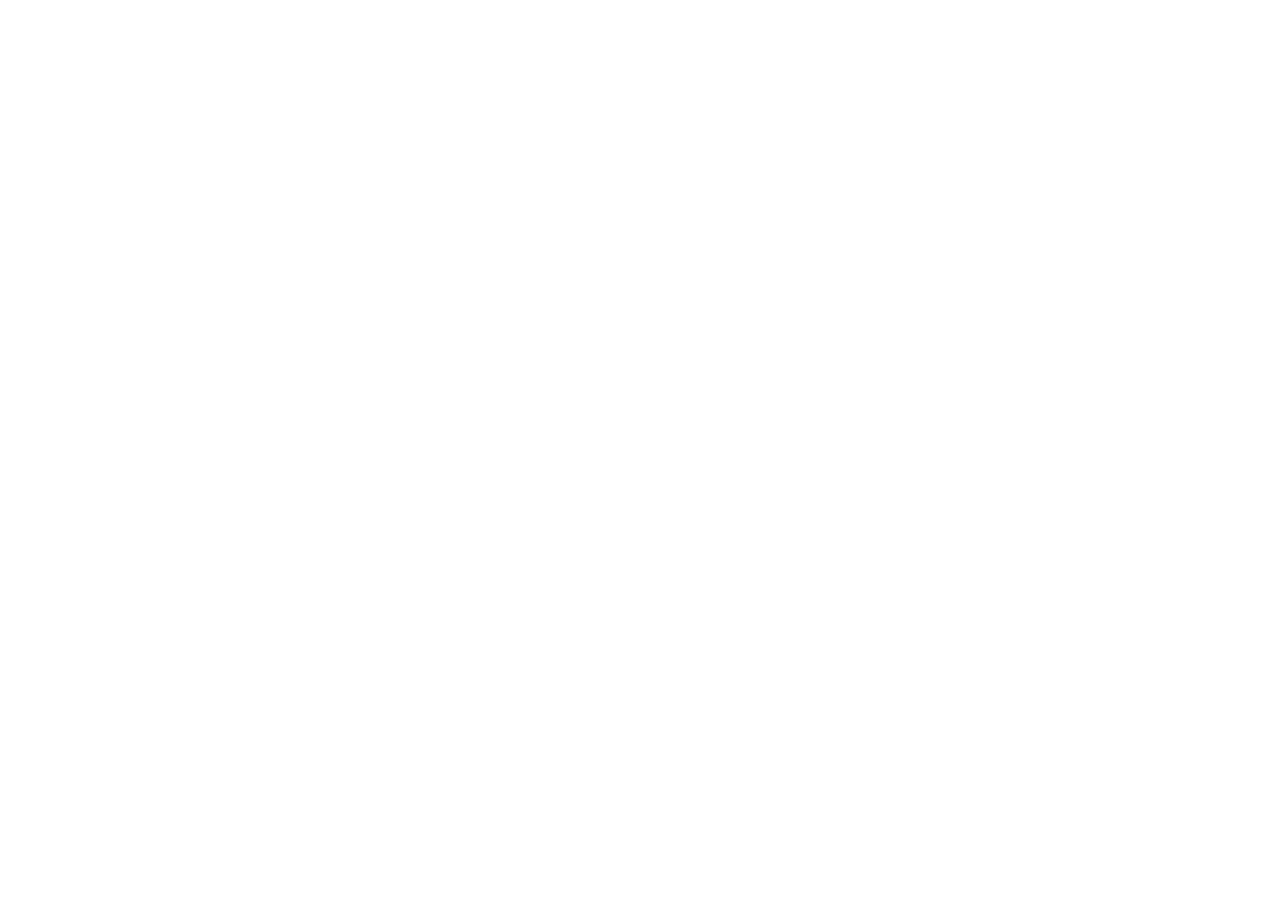
==== about.html @ 4c2c8ec3 "Add files via upload" ====
<!DOCTYPE html>
<html lang="en">

    <head>
        <meta charset="UTF-8">
        <meta http-equiv="X-UA-Compatible" content="IE=edge">
        <meta name="viewport" content="width=device-width, initial-scale=1.0">
        <title>Tech2etc Ecommerce Tutorial</title>
        <link rel="stylesheet" href="https://pro.fontawesome.com/releases/v5.10.0/css/all.css" />

        <link rel="stylesheet" href="style.css">
    </head>

    <body>

        <script src="script.js"></script>
    </body>

</html>
---- style.css ----
@import url("https://fonts.googleapis.com/css2?family=Spartan:wght@100;200;300;400;500;600;700;800;900&display=swap");
* {
  margin: 0;
  padding: 0;
  box-sizing: border-box;
  font-family: "Spartan", sans-serif;
}

html {
  scroll-behavior: smooth;
}

/* Global Styles */

h1 {
  font-size: 50px;
  line-height: 64px;
  color: #222;
}

h2 {
  font-size: 46px;
  line-height: 54px;
  color: #222;
}

h4 {
  font-size: 20px;
  color: #222;
}

h6 {
  font-weight: 700;
  font-size: 12px;
}

p {
  font-size: 16px;
  color: #465b52;
  margin: 15px 0 20px 0;
}

.section-p1 {
  padding: 40px 80px;
}

.section-m1 {
  margin: 40px 0;
}

button.normal{
  font-size: 14px;
  font-weight: 600;
  padding: 15px 30px;
  color: #000;
  background-color: #fff;
  border-radius: 4px;
  cursor: pointer;
  border: none;
  outline: none;
  transition: 0.2s;
}

button.white{
  font-size: 13px;
  font-weight: 600;
  padding: 11px 18px;
  color: #fff;
  background-color: transparent;
  cursor: pointer;
  border: 1px solid #fff;
  outline: none;
  transition: 0.2s;
}

body {
  width: 100%;
}

/* Header */

#header{
  display: flex;
  align-items: center;
  justify-content: space-between;
  padding: 20px 80px;
  background: #e1b3d0;
  box-shadow: 0 5px 15px rgba(0, 0, 0, 0.06);
  z-index: 999;
  position: sticky;
  top: 0;
  left: 0;
}

#navbar{
  display: flex;
  align-items: center;
  justify-content: center;
}

#navbar li {
  list-style: none;
  padding: 0 20px;
  position: relative;
}

#navbar li a {
  text-decoration: none;
  font-size: 16px;
  font-weight: 600;
  color: #fff;
  transition: 0.3s ease;
}

#navbar li a:hover,
#navbar li a.active{
  color: #4339f9;
}

#navbar li a.active::after,
#navbar li a:hover::after{
  content: "";
  width: 30%;
  height: 2px;
  background:#4339f9;
  position: absolute;
  bottom: -4px;
  left: 20px;
}

#mobile{
  display: none;
}

#close{
  display: none;
}

/* Home page */

#hero{
  background-image: url("img/hero4.png");
  height: 90vh;
  width: 100%;
  background-size: cover;
  background-position: top 25% right 0;
  padding: 0 80px;
  display: flex;
  flex-direction: column;
  align-items: flex-start;
  justify-content: center;
}

#hero h4{
  padding-bottom: 15px;
}

#hero h1{
  color: #e1b3d0;
}

#hero button{
  background-image: url("img/button.png");
  background-color: transparent;
  color: #088178;
  border: 0;
  padding: 14px 80px 14px 65px;
  background-repeat: no-repeat;
  cursor: pointer;
  font-weight: 700;
  font-size: 15px;
}

#feature{
  text-align: center;
  padding-top: 70px;
}

#feature h2 {
  width: 100%;
  text-align: center;
  margin-bottom: 20px;
}

#feature .fe-box-container {
  display: flex;
  justify-content: space-between;
  padding-top: 20px;
  flex-wrap: wrap;
}

#feature .fe-box{
  width: 180px;
  text-align: center;
  padding: 25px 15px;
  box-shadow: 20px 20px 34px rgba(0, 0, 0, 0.03);
  border: 1px solid #cce7d0;
  border-radius: 4px;
  margin: 15px 0;
}

#feature .fe-box img {
  width: 100%;
  margin-bottom: 10px;
}

#feature .fe-box:hover {
  box-shadow: 10px 10px 54px rgba(70, 62, 221, 0.1);
}

#feature .fe-box h6 {
  display: inline-block;
  padding: 9px 8px 6px 8px;
  line-height: 1;
  border-radius: 4px;
  color: #088178;
  background-color: #fddde4;
}

#product1{
  text-align: center;
}

#product1 .pro-container{
  display: flex;
  justify-content: space-between;
  padding-top: 20px;
  flex-wrap: wrap;
}

#product1 .pro{
  width: 23%;
  min-width: 250px;
  padding: 10px 12px;
  border: 1px solid #cce7d0;
  border-radius: 25px;
  cursor: pointer;
  box-shadow: 20px 20px 30px rgba(0, 0, 0, 0.02);
  margin: 15px 0;
  transition: 0.2s ease;
}

#product1 .pro:hover{
  box-shadow: 20px 20px 30px rgba(0, 0, 0, 0.06);
}

#product1 .pro img{
  width: 100%;
  border-radius: 20px;
}

#product1 .pro .des{
  text-align: center;
  padding: 10px 0;
}

#product1 .pro .des span{
  color: #606063;
  font-size: 12px;
}

#product1 .pro .des h5{
  padding-top: 7px;
  color: #1a1a1a;
  font-size: 14px;
}

#product1 .pro .des i{
  font-size: 12px;
  color: rgb(243, 181, 25);
}

#product1 .pro .des h4{
  padding-top: 7px;
  color: #088178;
  font-size: 15px;
  font-weight: 700;
}

#banner{
  display: flex;
  flex-direction: column;
  justify-content: center;
  align-items: center;
  text-align: center;
  background-image: url("img/banner/b7.jpg");
  width: 100%;
  height: 40vh;
  background-size: cover;
  background-position: center;
}

#banner h4{
  color: #fff;
  font-size: 16px;
}

#banner h2{
  color: #fff;
  font-size: 30px;
  padding: 10px 0;
}

#banner h2 span{
  color: #e1b3d0;
}

#banner button:hover{
  background: #e1b3d0;
}

#sm-banner{
  display: flex;
  justify-content: space-between;
  flex-wrap: wrap;
}

#sm-banner .banner-box{
  display: flex;
  flex-direction: column;
  justify-content: center;
  align-items: flex-start;
  background-image: url("img/banner/b17.jpg");
  min-width: 48%;
  height: 50vh;
  background-size: cover;
  background-position: center;
  padding: 30px;
}

#sm-banner .banner-box2{
  background-image: url("img/banner/b10.jpg");
}

#sm-banner h4{
  color: #fff;
  font-size: 20px;
  font-weight: 300;
}

#sm-banner h2{
  color: #fff;
  font-size: 28px;
  font-weight: 800;
}

#sm-banner span{
  color: #fff;
  font-size: 14px;
  font-weight: 500;
  padding-bottom: 15px;
}

#sm-banner .banner-box:hover button{
  background-color: #4339f9;
  border: 1px solid #4339f9;
}

#banner3{
  display: flex;
  justify-content: space-between;
  flex-wrap: wrap;
  padding: 0 80px;
}

#banner3 .banner-box{
  display: flex;
  flex-direction: column;
  justify-content: center;
  align-items: flex-start;
  background-image: url("img/banner/b7.jpg");
  min-width: 30%;
  height: 30vh;
  background-size: cover;
  background-position: center;
  padding: 20px;
  margin-bottom: 20px;
}

#banner3 .banner-box2{
  background-image: url("img/banner/b4.jpg");
}

#banner3 .banner-box3{
  background-image: url("img/banner/b18.jpg");
}

#banner3 h2{
  color: #fff;
  font-weight: 900;
  font-size: 22px;
}

#banner3 h3{
  color: #e1b3d0;
  font-weight: 800;
  font-size: 15px;
}

footer{
  display: flex;
  flex-wrap: wrap;
  justify-content: space-between;
}

footer .col{
  display: flex;
  flex-direction: column;
  align-items: flex-start;
  margin-bottom: 20px;
}

footer h4{

  padding-bottom: 20px;
}

footer p{

  margin: 0 0 8px 0;
}

footer a{
  font-size: 13px;
  text-decoration: none;
  color: #222;
  margin-bottom: 10px;
}

footer .icon i{
  color: #465b52;
  padding-right: 4px;
  cursor: pointer;
  font-size: 20px;
}

footer .icon i:hover,
footer a:hover{
  color: #088178;
}

/* Media Query */

@media(max-width:799px){
  .section-p1 {
    padding: 40px 40px;
  }
  #navbar{
    display: flex;
    flex-direction: column;
    align-items: flex-start;
    justify-content: flex-start;
    position: fixed;
    top:0;
    right: -300px;
    height: 100vh;
    width: 300px;
    background-color: #e1b3d0;
    padding: 80px 0 0 10px;
    transition: 0.3s;
  }

  #navbar.active{
    right: 0px;
  }

  #navbar li{
    margin-bottom: 25px;
  }

  #mobile{
    display: initial;
  }

  #mobile i{
    font-size: 24px;
    padding-left: 20px;
  }

  #close{
    position: absolute;
    top: 30px;
    left: 30px;
    font-size: 24px;
    display: initial;
  }

  #hero{
    height: 70vh;
    background-position: top 30% right 30%;
    padding: 0 80px;
  }

  #product1 .pro-container{
    justify-content: center;
  }

  #product1 .pro{
    margin: 15px;
  }

  #banner{
    height: 20vh;
  }

  #sm-banner .banner-box{
    min-width: 100%;
    height: 30vh;
  }

  #sm-banner .banner-box2{
    margin-top: 30px;
  }

  #banner3{
    padding: 0 40px;
  }

  #banner3 .banner-box{
    width: 28%;
  }
}

@media(max-width:477px){
  .section-p1 {
    padding: 20px;
  }

  #header{
    padding: 10px 30px;
  }

  h2{
    font-size: 32px;
  }

  h1{
    font-size: 38px;
  }

  #hero{
    background-position: 55%;
    padding: 0 20px;
  }

  #feature .fe-box{
    width: 155px;
    margin: 0 0 15px ;
  }

  #product1 .pro{
    width: 100%;
  }

  #banner{
    height: 40vh;
  }

  #sm-banner .banner-box{
    height: 40vh;
  }

  #sm-banner .banner-box2{
    margin-top: 20px;
  }

  #banner3{
    padding: 0 20px;
  }

  #banner3 .banner-box{
    width: 100%;
  }
}
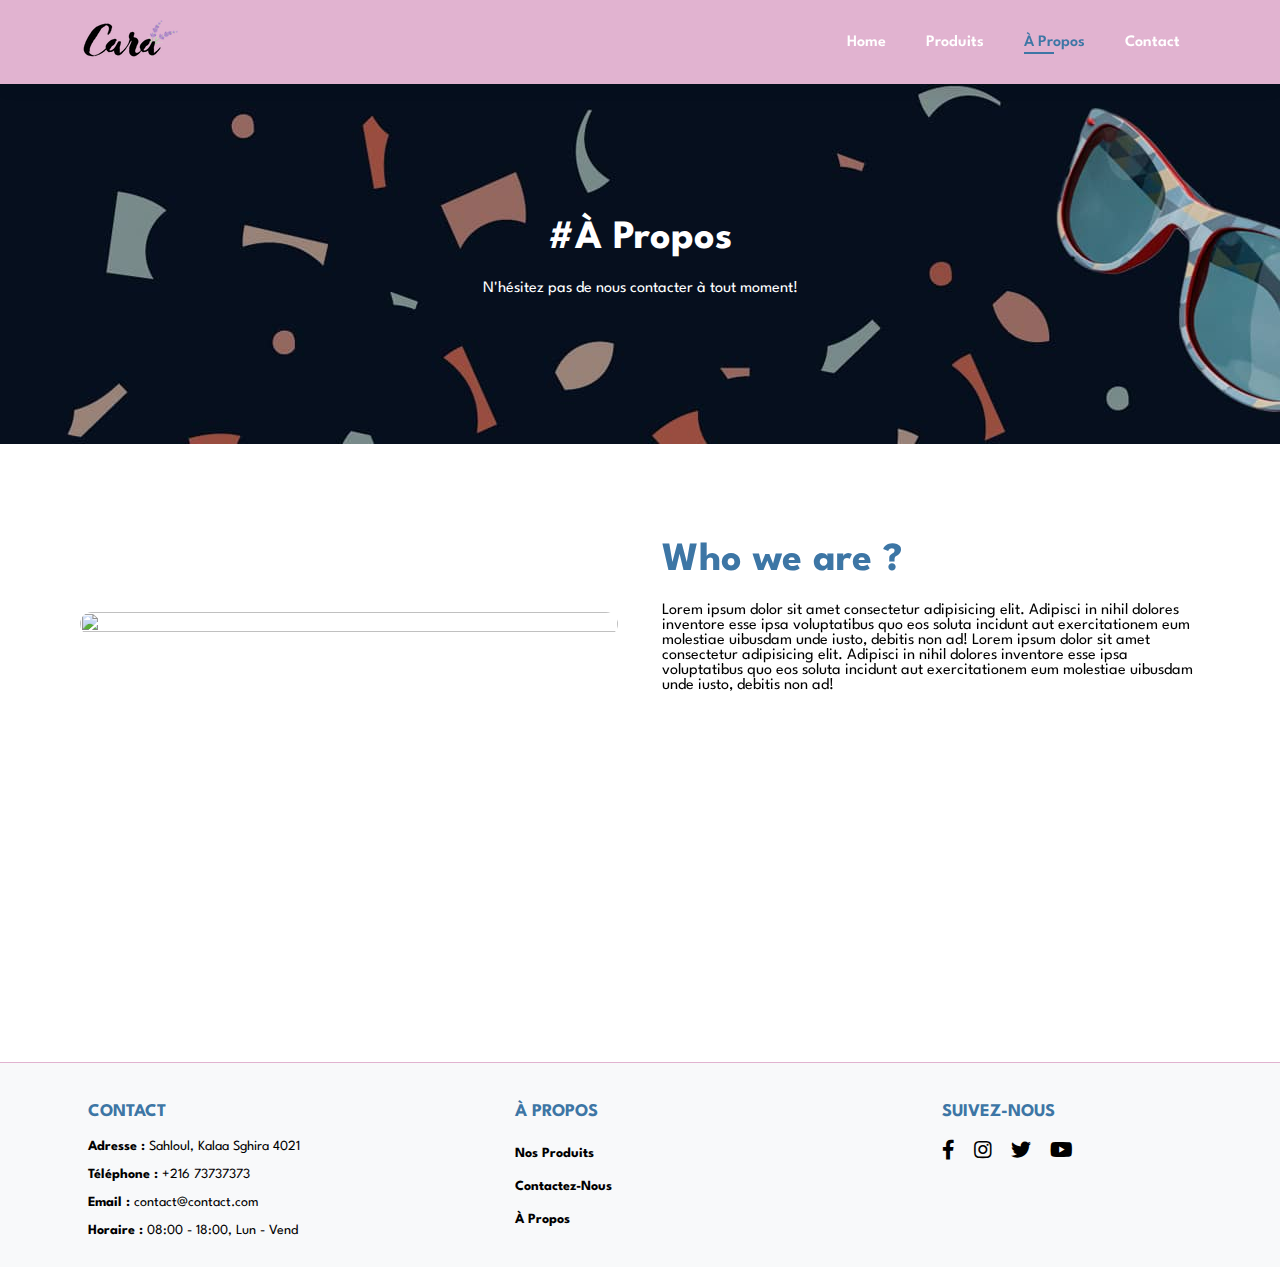
==== commit 01c4d8d7: "Add files via upload" ====
--- a/about.html
+++ b/about.html
@@ -5,15 +5,105 @@
         <meta charset="UTF-8">
         <meta http-equiv="X-UA-Compatible" content="IE=edge">
         <meta name="viewport" content="width=device-width, initial-scale=1.0">
-        <title>Tech2etc Ecommerce Tutorial</title>
+        <title>RM-Group - Produits</title>
         <link rel="stylesheet" href="https://pro.fontawesome.com/releases/v5.10.0/css/all.css" />
-
+        <link rel="stylesheet" href="https://unpkg.com/aos@next/dist/aos.css" />
         <link rel="stylesheet" href="style.css">
     </head>
 
     <body>
+        <section id="header">
+            <a href="#"><img src="img/logo.png" class="logo" alt=""></a>
+            <div>
+                <ul id="navbar">
+                    <li><a href="index.html">Home</a></li>
+                    <li><a href="shop.html">Produits</a></li>
+                    <li><a class="active" href="about.html">À Propos</a></li>
+                    <li><a href="contact.html">Contact</a></li>
+                    <a href="#" id="logo-mobile"><img src="img/logo.png" class="logo" alt=""></a>
+                    <a href="#" id="close"><i class="far fa-times"></i></a>
+                </ul>
+            </div>
+            <div id="mobile">
+                <i id="bar" class="fas fa-bars"></i>
+            </div>
+        </section>
+
+        <section id="page-header">
+            <h2>#À Propos</h2>
+            <p>N'hésitez pas de nous contacter à tout moment!</p>
+        </section>
+
+        <section id="about" class="section-p2" data-aos="fade-left" style="margin-top: 50px;">
+            <div class="about-img">
+                <img src="https://www.protecnord.fr/img/cms/photo1.jpg" alt="">
+            </div>
+            <div class="about-details">
+                <h2>Who we are ?</h2>
+                <p>Lorem ipsum dolor sit amet consectetur adipisicing elit. 
+                    Adipisci in nihil dolores inventore esse ipsa voluptatibus
+                    quo eos soluta incidunt aut exercitationem eum molestiae 
+                    uibusdam unde iusto, debitis non ad!
+                    Lorem ipsum dolor sit amet consectetur adipisicing elit. 
+                    Adipisci in nihil dolores inventore esse ipsa voluptatibus
+                    quo eos soluta incidunt aut exercitationem eum molestiae 
+                    uibusdam unde iusto, debitis non ad!</p>
+            </div>
+        </section>
+        <section id="about" class="section-p1" data-aos="fade-right">
+            <div class="about-details">
+                <h2 style="margin-top: 0px;">Who we are ?</h2>
+                <p>Lorem ipsum dolor sit amet consectetur adipisicing elit. 
+                    Adipisci in nihil dolores inventore esse ipsa voluptatibus
+                    quo eos soluta incidunt aut exercitationem eum molestiae 
+                    uibusdam unde iusto, debitis non ad!
+                    Lorem ipsum dolor sit amet consectetur adipisicing elit. 
+                    Adipisci in nihil dolores inventore esse ipsa voluptatibus
+                    quo eos soluta incidunt aut exercitationem eum molestiae 
+                    uibusdam unde iusto, debitis non ad!</p>
+            </div>
+            <div class="about-img">
+                <img src="https://www.protecnord.fr/img/cms/photo1.jpg" alt="">
+            </div>
+        </section>
+
+        <footer>
+            <div class="col">
+                <h4>Contact</h4>
+                <p><strong>Adresse : </strong>Sahloul, Kalaa Sghira 4021</p>
+                <p><strong>Téléphone : </strong>+216 73737373</p>
+                <p><strong>Email : </strong>contact@contact.com</p>
+                <p><strong>Horaire : </strong>08:00 - 18:00, Lun - Vend</p>
+            </div>
+            <div class="col">
+                <h4>à propos</h4>
+                <a href="#">Nos Produits</a>
+                <a href="#">Contactez-Nous</a>
+                <a href="#">À Propos</a>
+            </div>
+            <div class="col">
+                <h4>Suivez-Nous</h4>
+                <div class="icon">
+                    <a href="#"><i class="fab fa-facebook-f"></i></a>
+                    <a href="#"><i class="fab fa-instagram"></i></a>
+                    <a href="#"><i class="fab fa-twitter"></i></a>
+                    <a href="#"><i class="fab fa-youtube"></i></a>
+                </div>
+            </div>
+        </footer>
 
         <script src="script.js"></script>
+        <script src="https://unpkg.com/aos@next/dist/aos.js"></script>
+        <script>
+            AOS.init({
+                offset:200,
+                duration:600,
+                easing: 'ease',
+                once: true
+            });
+        </script>
+        <script type="module" src="https://unpkg.com/ionicons@7.1.0/dist/ionicons/ionicons.esm.js"></script>
+        <script nomodule src="https://unpkg.com/ionicons@7.1.0/dist/ionicons/ionicons.js"></script>
     </body>
 
 </html>--- a/style.css
+++ b/style.css
@@ -19,7 +19,7 @@
 }
 
 h2 {
-  font-size: 46px;
+  font-size: 40px;
   line-height: 54px;
   color: #222;
 }
@@ -36,11 +36,16 @@
 
 p {
   font-size: 16px;
-  color: #465b52;
+  color: #000;
   margin: 15px 0 20px 0;
 }
 
 .section-p1 {
+  padding: 40px 80px;
+  margin-bottom: 50px;
+}
+
+.section-p2 {
   padding: 40px 80px;
 }
 
@@ -114,7 +119,7 @@
 
 #navbar li a:hover,
 #navbar li a.active{
-  color: #4339f9;
+  color: #3d76a5;
 }
 
 #navbar li a.active::after,
@@ -122,7 +127,7 @@
   content: "";
   width: 30%;
   height: 2px;
-  background:#4339f9;
+  background:#3d76a5;
   position: absolute;
   bottom: -4px;
   left: 20px;
@@ -136,7 +141,197 @@
   display: none;
 }
 
+#logo-mobile{
+  display: none;
+}
+
 /* Home page */
+
+#services{
+  margin-top: 70px;
+  margin-bottom: 30px;
+  width: 100%;
+  display: grid;
+  place-items: center;
+}
+
+.services-row{
+  display: flex;
+  flex-wrap: wrap;
+  justify-content: center;
+}
+
+.services-column{
+  width: 30%;
+  padding: 0 1em 1em 1em;
+  text-align: center;
+  margin-bottom: 30px;
+}
+
+.section-heading{
+  font-size: 30px;
+  width: 100%;
+  text-align: center;
+  margin-bottom: 30px;
+}
+
+.section-heading::after {
+  content: "";
+  display: block;
+  width: 100px; /* Adjust the width as needed */
+  height: 3px; /* Adjust the thickness as needed */
+  background-color: #e1b3d0; /* Change the color as needed */
+  margin: 6px auto 0; /* Adds space and centers the line */
+}
+
+.services-card{
+  width: 100%;
+  height: 100%;
+  padding: 2em 1.5em;
+  background: linear-gradient(#ffffff 50%, #e1b3d0 50%);
+  background-size: 100% 200%;
+  background-position: 0 2.5%;
+  border-radius: 5px;
+  box-shadow: 0 0 35px rgba(0, 0, 0, 0.12);
+  cursor: pointer;
+  transition: 0.5s;
+}
+
+.services-card h3{
+  font-size: 20px;
+  font-weight: 600;
+  color: #1f194c;
+  margin: 1em 0;
+}
+
+.services-card p{
+  color: #575a7b;
+  font-size: 15px;
+  line-height: 1.6;
+  letter-spacing: 0.03em;
+}
+
+.icon-wrapper{
+  background-color: #e1b3d0;
+  position: relative;
+  margin: auto;
+  font-size: 30px;
+  height: 2.5em;
+  width: 2.5em;
+  color: #ffffff;
+  border-radius: 50%;
+  display: grid;
+  place-items: center;
+  transition: 0.5s;
+}
+
+/*.bd-box{
+  display: flex;
+  justify-content: center;
+  align-items: center;
+  min-height: 60vh;
+}
+
+.container-box{
+  position: relative;
+  display: flex;
+  justify-content: center;
+  align-items: center;
+  flex-wrap: wrap;
+  padding: 60px 0;
+  gap: 60px;
+}
+
+.container-box .box{
+  position: relative;
+  width: 300px;
+  height: 300px;
+  background: #e3e6f2;
+  display: flex;
+  justify-content: center;
+  align-items: center;
+  border-radius: 20px;
+}
+
+.container-box .box::before{
+  content: '';
+  position: absolute;
+  inset: -10px 40px;
+  border-top: 4px solid #e1b3d0;
+  border-bottom: 4px solid #e1b3d0;
+  z-index: -1;
+  transition: 0.5s ease-in-out;
+}
+
+.container-box .box:hover::before{
+  transform: skewY(0deg);
+  inset: -10px 40px;
+}
+
+.container-box .box::after{
+  content: '';
+  position: absolute;
+  inset: 40px -10px;
+  border-left: 4px solid #e1b3d0;
+  border-right: 4px solid #e1b3d0;
+  z-index: -1;
+  transition: 0.5s ease-in-out;
+}
+
+.container-box .box:hover::after{
+  transform: skew(0deg);
+  inset: 40px -10px;
+}
+
+.container-box .box .content{
+  position: relative;
+  display: flex;
+  justify-content: center;
+  align-items: center;
+  flex-direction: column;
+  text-align: center;
+  gap: 20px;
+  padding: 0 20px;
+  width: 100%;
+  height: 100%;
+  overflow: hidden;
+}
+
+.container-box .box .content .icon{
+  color: #000;
+  width: 80px;
+  height: 80px;
+  box-shadow: 0 0 0 4px #000;
+  display: flex;
+  justify-content: center;
+  align-items: center;
+  font-size: 2.5em;
+  transition: 0.5s ease-in-out;
+}
+
+.container-box .box .content .text h3{
+  font-size: 1.5em;
+  color: #000;
+  font-weight: 500;
+  transition: 0.5s ease-in-out;
+}
+
+.container-box .box .content .text p{
+  color: #000;
+  transition: 0.5s ease-in-out;
+}
+
+.container-box .box .content .text a{
+  position: relative;
+  background: #fff;
+  color: #000;
+  padding: 8px 15px;
+  display: inline-block;
+  text-decoration: none;
+  font-weight: 500;
+  margin-top: 10px;
+  transition: 0.5s ease-in-out;
+}*/
 
 #hero{
   background-image: url("img/hero4.png");
@@ -149,6 +344,7 @@
   flex-direction: column;
   align-items: flex-start;
   justify-content: center;
+  
 }
 
 #hero h4{
@@ -156,19 +352,42 @@
 }
 
 #hero h1{
-  color: #e1b3d0;
+  font-size: 50px;
+  color: #000;
+  margin-left: 3px;
 }
 
 #hero button{
-  background-image: url("img/button.png");
-  background-color: transparent;
-  color: #088178;
-  border: 0;
-  padding: 14px 80px 14px 65px;
-  background-repeat: no-repeat;
-  cursor: pointer;
-  font-weight: 700;
-  font-size: 15px;
+  background: #e1b3d0;
+  color: #fff;
+  font-size: 17px;
+}
+
+#hero button:hover{
+  background: #000;
+}
+
+#hero h2 {
+  margin-top: 20px;
+  font-size: 50px;
+  color: transparent;
+  -webkit-text-stroke: 1px #fff;
+  background: repeating-linear-gradient(
+    90deg,
+    #e1b3d0,       /* Pink stripe */
+    #e1b3d0 50px,  /* Stripe width */
+    #d19bbf 50px,  /* Slightly darker pink */
+    #d19bbf 100px  /* Stripe width */
+  );
+  background-size: 2000px 100%; /* Make it wide for animation */
+  -webkit-background-clip: text;
+  animation: back 20s linear infinite;
+}
+
+@keyframes back {
+  100% {
+    background-position: 2000px 0; /* Scroll the background horizontally */
+  }
 }
 
 #feature{
@@ -179,7 +398,17 @@
 #feature h2 {
   width: 100%;
   text-align: center;
-  margin-bottom: 20px;
+  margin-bottom: 10px;
+  position: relative;
+}
+
+#feature h2::after {
+  content: "";
+  display: block;
+  width: 100px; /* Adjust the width as needed */
+  height: 3px; /* Adjust the thickness as needed */
+  background-color:#e1b3d0; /* Change the color as needed */
+  margin: 6px auto 0; /* Adds space and centers the line */
 }
 
 #feature .fe-box-container {
@@ -190,35 +419,42 @@
 }
 
 #feature .fe-box{
-  width: 180px;
+  width: 20%;
   text-align: center;
   padding: 25px 15px;
-  box-shadow: 20px 20px 34px rgba(0, 0, 0, 0.03);
-  border: 1px solid #cce7d0;
-  border-radius: 4px;
+  box-shadow: 0px 25px 25px rgba(0.1, 0.1, 0.1, 0.1);
+  border-radius: 25px;
   margin: 15px 0;
+  transition: transform 0.5s;
+  cursor: pointer;
 }
 
 #feature .fe-box img {
   width: 100%;
+  height: 280px;
   margin-bottom: 10px;
+  border-radius: 20px;
 }
 
 #feature .fe-box:hover {
-  box-shadow: 10px 10px 54px rgba(70, 62, 221, 0.1);
+  transform: translateY(-5px);
 }
 
 #feature .fe-box h6 {
   display: inline-block;
   padding: 9px 8px 6px 8px;
   line-height: 1;
-  border-radius: 4px;
-  color: #088178;
-  background-color: #fddde4;
+  font-size: 16px;
 }
 
 #product1{
   text-align: center;
+}
+
+#product1 h2 {
+  width: 100%;
+  text-align: center;
+  margin-bottom: 10px;
 }
 
 #product1 .pro-container{
@@ -229,24 +465,28 @@
 }
 
 #product1 .pro{
-  width: 23%;
-  min-width: 250px;
+  width: 15%;
+  /*min-width: 250px;*/
   padding: 10px 12px;
-  border: 1px solid #cce7d0;
   border-radius: 25px;
   cursor: pointer;
-  box-shadow: 20px 20px 30px rgba(0, 0, 0, 0.02);
-  margin: 15px 0;
-  transition: 0.2s ease;
-}
-
-#product1 .pro:hover{
-  box-shadow: 20px 20px 30px rgba(0, 0, 0, 0.06);
+  box-shadow: 0px 25px 25px rgba(0.1, 0.1, 0.1, 0.1);
+  margin-top: 15px;
+  margin-bottom: 30px;
+  transition: transform 0.5s;
+  cursor: pointer;
+}
+
+#product1 .pro img:hover{
+  transform: scale(1.1);
+  /*transform: translateY(-5px);*/
 }
 
 #product1 .pro img{
   width: 100%;
+  /*height: 240px;*/
   border-radius: 20px;
+  transition: transform 0.5s;
 }
 
 #product1 .pro .des{
@@ -277,13 +517,87 @@
   font-weight: 700;
 }
 
-#banner{
+.bd-banner{
+  min-height: 40vh;
+  background-image: url("img/banner/b2.jpg");
+  background-size: cover;
+  background-position: center;
+  margin-bottom: 100px;
+}
+
+.bd-banner-container{
+  width: 100%;
+  height: 40vh;
+  position: relative;
+  overflow : hidden;
   display: flex;
   flex-direction: column;
   justify-content: center;
   align-items: center;
   text-align: center;
-  background-image: url("img/banner/b7.jpg");
+}
+
+.bd-banner-container h4{
+  color: #fff;
+  font-size: 16px;
+}
+
+.bd-banner-container h2{
+  color: #fff;
+  font-size: 30px;
+  padding: 10px 0;
+}
+
+.bd-banner-container h2 span{
+  color: #e1b3d0;
+}
+
+.bd-banner-container button:hover{
+  background: #e1b3d0;
+}
+
+.bubbles{
+  position: relative;
+  display: flex;
+}
+
+.bubbles span{
+  position: relative;
+  width: 20px;
+  height: 20px;
+  background: #3d76a5;
+  margin: 0 4px;
+  border-radius: 50%;
+  box-shadow: 0 0 0 5px #4fc3dc44,
+  0 0 25px #3d76a5,
+  0 0 50px #3d76a5;
+  animation: animate 15s linear infinite;
+  animation-duration: calc(125s / var(--i));
+}
+
+.bubbles span:nth-child(even){
+  background: #ff2d75;
+  box-shadow: 0 0 0 5px #e1b3d0,
+  0 0 25px #ff2d75,
+  0 0 50px #ff2d75;
+}
+
+@keyframes animate{
+  0%{
+    transform: translateY(40vh) scale(0);
+  }
+  100%{
+    transform: translateY(-10vh) scale(1);
+  }
+}
+
+/*#banner{
+  display: flex;
+  flex-direction: column;
+  justify-content: center;
+  align-items: center;
+  text-align: center;
+  background-image: url("https://www.workman-stid.com/img/cms/box1.jpg");
   width: 100%;
   height: 40vh;
   background-size: cover;
@@ -307,7 +621,7 @@
 
 #banner button:hover{
   background: #e1b3d0;
-}
+}*/
 
 #sm-banner{
   display: flex;
@@ -320,16 +634,18 @@
   flex-direction: column;
   justify-content: center;
   align-items: flex-start;
-  background-image: url("img/banner/b17.jpg");
+  background-image: url("https://www.workman-stid.com/img/cms/cat1.jpg");
   min-width: 48%;
   height: 50vh;
   background-size: cover;
   background-position: center;
   padding: 30px;
+  border-radius: 25px;
+  box-shadow: 0px 25px 25px rgba(0.1, 0.1, 0.1, 0.1);
 }
 
 #sm-banner .banner-box2{
-  background-image: url("img/banner/b10.jpg");
+  background-image: url("https://www.workman-stid.com/img/cms/cat4.jpg");
 }
 
 #sm-banner h4{
@@ -352,8 +668,8 @@
 }
 
 #sm-banner .banner-box:hover button{
-  background-color: #4339f9;
-  border: 1px solid #4339f9;
+  background-color: #e1b3d0;
+  border: 1px solid #e1b3d0;
 }
 
 #banner3{
@@ -368,21 +684,23 @@
   flex-direction: column;
   justify-content: center;
   align-items: flex-start;
-  background-image: url("img/banner/b7.jpg");
+  background-image: url("https://www.workman-stid.com/img/cms/box1.jpg");
   min-width: 30%;
   height: 30vh;
   background-size: cover;
   background-position: center;
   padding: 20px;
   margin-bottom: 20px;
+  border-radius: 25px;
+  box-shadow: 0px 25px 25px rgba(0.1, 0.1, 0.1, 0.1);
 }
 
 #banner3 .banner-box2{
-  background-image: url("img/banner/b4.jpg");
+  background-image: url("https://www.workman-stid.com/img/cms/cat5.jpg");
 }
 
 #banner3 .banner-box3{
-  background-image: url("img/banner/b18.jpg");
+  background-image: url("https://www.workman-stid.com/img/cms/cat2.jpg");
 }
 
 #banner3 h2{
@@ -397,46 +715,234 @@
   font-size: 15px;
 }
 
-footer{
+footer {
   display: flex;
   flex-wrap: wrap;
+  justify-content: space-around;
+  background-color: #f8f9fa;
+  padding-top: 20px;
+  margin-bottom: 10px;
+  border-top: 1px solid #e1b3d0;
+}
+
+footer .col {
+  min-width: 250px;
+  margin: 20px;
+}
+
+footer h4 {
+  font-size: 18px;
+  color: #3d76a5;
+  margin-bottom: 20px;
+  text-transform: uppercase;
+}
+
+footer p {
+  font-size: 14px;
+  color:#000;
+
+  margin-bottom: 10px;
+}
+
+footer a {
+  font-size: 14px;
+  color: #000;
+  text-decoration: none;
+  line-height: 2; /* Adjust spacing */
+  display: block; /* Ensures links stack vertically */
+  margin-bottom: 5px;
+  transition: color 0.3s ease;
+  font-weight: bold;
+}
+
+footer a:hover {
+  color: #3d76a5;
+}
+
+footer .icon a {
+  display: inline-block;
+  margin-right: 15px;
+  text-decoration: none;
+  transition: transform 0.3s ease, color 0.3s ease;
+}
+
+footer .icon i {
+  font-size: 20px;
+  color: #000;
+}
+
+footer .icon a:hover i {
+  color: #3d76a5;
+  transform: scale(1.2);
+}
+
+/* Shop */
+
+#page-header{
+  background-image: url(img/banner/b2.jpg);
+  width: 100%;
+  height: 40vh;
+  background-size: cover;
+  display: flex;
+  justify-content: center;
+  text-align: center;
+  flex-direction: column;
+  padding: 14px;
+}
+
+#page-header h2,
+#page-header p{
+  color: #fff;
+}
+
+#pagination{
+  text-align: center;
+  margin-bottom: 20px;
+}
+
+#pagination a{
+  text-decoration: none;
+  background-color: #e1b3d0;
+  padding: 15px 20px;
+  border-radius: 4px;
+  color: #fff;
+  font-weight: 600;
+  transition: 0.2s;
+}
+
+#pagination a:hover{
+  background: #3d76a5;
+}
+
+#pagination a i{
+  font-size: 16px;
+  font-weight: 600;
+}
+
+/* Single Poroduct */
+
+#sproduct-h2{
+  font-size: 30px;
+  width: 100%;
+  text-align: center;
+  margin-bottom: 10px;
+  position: relative;
+}
+
+#sproduct-h2::after {
+  content: "";
+  display: block;
+  width: 100px; /* Adjust the width as needed */
+  height: 3px; /* Adjust the thickness as needed */
+  background-color: #e1b3d0; /* Change the color as needed */
+  margin: 6px auto 0; /* Adds space and centers the line */
+}
+
+#prodetails{
+  display: flex;
+  margin-top: 20px;
+
+}
+
+#prodetails .single-pro-image{
+  width: 30%;
+  margin-right: 50px;
+}
+
+.small-img-group{
+  display: flex;
   justify-content: space-between;
 }
 
-footer .col{
-  display: flex;
-  flex-direction: column;
-  align-items: flex-start;
-  margin-bottom: 20px;
-}
-
-footer h4{
-
-  padding-bottom: 20px;
-}
-
-footer p{
-
-  margin: 0 0 8px 0;
-}
-
-footer a{
-  font-size: 13px;
-  text-decoration: none;
-  color: #222;
-  margin-bottom: 10px;
-}
-
-footer .icon i{
-  color: #465b52;
-  padding-right: 4px;
+.small-img-col{
+  flex-basis: 24%;
   cursor: pointer;
-  font-size: 20px;
-}
-
-footer .icon i:hover,
-footer a:hover{
-  color: #088178;
+}
+
+#prodetails .single-pro-details{
+  width: 60%;
+  padding-top: 30px;
+}
+
+#prodetails .single-pro-details h4{
+  padding: 30px 0 20px 0;
+}
+
+#prodetails .single-pro-details span{
+  line-height: 25px;
+}
+
+/* Contact */
+
+#contact-details{
+  display: flex;
+  align-items: center;
+  justify-content: space-between;
+}
+
+#contact-details .details{
+  width: 40%;
+}
+
+#contact-details .details h2{
+  color: #3d76a5;
+  font-size: 26px;
+  line-height: 35px;
+  padding: 20px 0;
+}
+
+#contact-details .details li{
+  display: flex;
+  list-style: none;
+  padding: 10px 0;
+}
+
+#contact-details .details li i{
+  font-size: 17px;
+  padding-right: 22px;
+  color: #000;
+}
+
+#contact-details .details li p{
+  margin: 0;
+  font-size: 17px;
+  color: #000;
+}
+
+#contact-details .map{
+  width: 55%;
+  height: 400px;
+}
+
+#contact-details .map iframe{
+  width: 100%;
+  height: 100%;
+}
+
+/* About */
+
+#about{
+  display: flex;
+  justify-content: space-between;
+  align-items: center;
+}
+
+#about .about-img{
+  width: 48%;
+}
+
+#about .about-img img{
+  width: 100%;
+  height: 100%;
+  border-radius: 25px;
+}
+
+#about .about-details h2{
+  color: #3d76a5;
+}
+
+#about .about-details{
+  width: 48%;
 }
 
 /* Media Query */
@@ -445,18 +951,24 @@
   .section-p1 {
     padding: 40px 40px;
   }
+
+  .section-p2 {
+    padding: 40px 40px;
+    margin-bottom: 0px;
+  }
+
   #navbar{
     display: flex;
     flex-direction: column;
-    align-items: flex-start;
+    align-items: center;
     justify-content: flex-start;
     position: fixed;
     top:0;
-    right: -300px;
+    right: -100%;
     height: 100vh;
-    width: 300px;
+    width: 100%;
     background-color: #e1b3d0;
-    padding: 80px 0 0 10px;
+    padding: 180px 0 0 10px;
     transition: 0.3s;
   }
 
@@ -465,7 +977,11 @@
   }
 
   #navbar li{
-    margin-bottom: 25px;
+    margin-bottom: 120px;
+  }
+
+  #navbar li a{
+    font-size: 30px;
   }
 
   #mobile{
@@ -478,6 +994,15 @@
   }
 
   #close{
+    position: absolute;
+    top: 37px;
+    right: 30px;
+    font-size: 24px;
+    display: initial;
+    color: #000;
+  }
+
+  #logo-mobile{
     position: absolute;
     top: 30px;
     left: 30px;
@@ -491,12 +1016,18 @@
     padding: 0 80px;
   }
 
+  #feature .fe-box{
+    width: 44%;
+    margin: 0 0 15px ;
+  }
+
   #product1 .pro-container{
     justify-content: center;
   }
 
   #product1 .pro{
-    margin: 15px;
+    margin-right: 20px;
+    width: 30%;
   }
 
   #banner{
@@ -519,6 +1050,21 @@
   #banner3 .banner-box{
     width: 28%;
   }
+
+  #prodetails .single-pro-image{
+    width: 50%;
+    margin-right: 50px;
+  }
+
+  footer .col {
+    flex: 1;
+  }
+
+  .services-column{
+    width: 100%;
+    padding: 0 1em 1em 1em;
+    text-align: center;
+  }
 }
 
 @media(max-width:477px){
@@ -526,6 +1072,11 @@
     padding: 20px;
   }
 
+  .section-p2 {
+    padding: 20px;
+    margin-bottom: 0px;
+  }
+
   #header{
     padding: 10px 30px;
   }
@@ -536,6 +1087,19 @@
 
   h1{
     font-size: 38px;
+  }
+
+  #navbar{
+    right: -100%;
+    width: 100%;
+  }
+
+  #navbar li{
+    margin-bottom: 70px;
+  }
+
+  #navbar li a{
+    font-size: 18px;
   }
 
   #hero{
@@ -544,12 +1108,16 @@
   }
 
   #feature .fe-box{
-    width: 155px;
+    width: 100%;
     margin: 0 0 15px ;
+    box-shadow: 0px 20px 34px rgba(0.1, 0.1, 0.1, 0.1);
   }
 
   #product1 .pro{
     width: 100%;
+    box-shadow: 0px 0px 20px rgba(0.1, 0.1, 0.1, 0.1);
+    margin-bottom: 30px;
+    margin-right: 0;
   }
 
   #banner{
@@ -571,5 +1139,205 @@
   #banner3 .banner-box{
     width: 100%;
   }
-}
-  +
+  /* Shop */
+
+  #pagination{
+    margin-bottom: 50px;
+  }
+
+  /* Single Product */
+
+  #prodetails{
+    display: flex;
+    flex-direction: column;
+  }
+
+  #prodetails .single-pro-image{
+    width: 100%;
+    margin-right: 0px;
+  }
+
+  #prodetails .single-pro-details{
+    width: 100%;
+  }
+
+  #sproduct-h2{
+    font-size: 25px;
+  }
+
+  .section-heading{
+    font-size: 25px;
+  }
+
+  /* Slider */
+
+  .card-wrapper{
+    margin: 0 10px 25px;
+  }
+
+  .card-wrapper .swiper-slide-button{
+    display: none;
+  }
+
+  .swiper-title {
+    margin-bottom: 20px;
+    text-align: left;
+    font-size: 5px;
+  }
+
+  .bubbles span {
+    width: 10px; /* Smaller bubble size */
+    height: 10px; /* Smaller bubble size */
+    box-shadow: 0 0 0 5px #4fc3dc44,  /* Smaller shadow spread */
+      0 0 25px #3d76a5,  /* Smaller glow */
+      0 0 50px #3d76a5;  /* Smaller glow */
+  }
+  
+  .bubbles span:nth-child(even) {
+    background: #ff2d75;
+    box-shadow: 0 0 0 5px #e1b3d0,  /* Smaller shadow spread */
+      0 0 25px #ff2d75,  /* Smaller glow */
+      0 0 50px #ff2d75;  /* Smaller glow */
+  }  
+
+  .bubbles span:nth-child(n+21) {
+    display: none; /* Hide spans from 21st onwards */
+  }
+
+  /* Contact */
+
+  #contact-details{
+    flex-direction: column;
+  }
+
+  #contact-details .details{
+    width: 100%;
+    margin-bottom: 30px;
+  }
+
+  #contact-details .map{
+    width: 100%;
+  }
+
+  #contact-details .details h2{
+    font-size: 20px ;
+    text-align: left;
+  }
+
+  #contact-details .details li p{
+    font-size: 14px;
+  }
+
+  #contact-details .details li i{
+    font-size: 14px;
+  }
+
+  /* About */
+
+  #about{
+    flex-direction: column;
+  }
+
+  #about .about-img{
+    width: 100%;
+  }
+
+  #about .about-details h2{
+    margin-top: 20px;
+    font-size: 20px;
+    line-height: 20px;
+  }
+
+  #about .about-details p{
+    font-size: 14px;
+  }
+
+  #about .about-details{
+    width: 100%;
+  }
+}
+
+/* Slider */
+
+.bd {
+  display: flex;
+  align-items: center;
+  justify-content: center;
+  flex-direction: column; /* Pour empiler le titre et le swiper */
+  min-height: 50vh;
+  background: #f4f4f4;
+  margin-top: 50px;
+}
+
+.swiper-container {
+  text-align: center;
+  width: 100%;
+  max-width: 800px; /* Limite la largeur du swiper pour centrer */
+}
+
+.card-list .card-item{
+  list-style: none;
+}
+
+.card-list .card-item .card-link
+{
+  user-select: none;
+  /*width: 400px;*/
+  display: block;
+  padding: 18px;
+  border-radius: 12px;
+  text-decoration: none;
+  border: 2px solid transparent;
+  background: #fff;
+  box-shadow: 0 10px 10px rgba(0, 0, 0, 0.05);
+  transition: 0.2s ease;
+  height: 200px;
+}
+
+.card-list .card-item .card-link:active{
+  cursor : grabbing;
+}
+
+.card-wrapper{
+  max-width: 800px;
+  margin: 0 60px 35px;
+  padding: 20px 10px;
+  overflow: hidden;
+}
+
+.card-list .card-item .card-link:hover{
+  border-color:#e1b3d0;
+}
+
+.card-list .card-link .card-image{
+  width: 100%;
+  aspect-ratio: 16 / 9;
+  /*border-radius: 10px;*/
+  height: 100%;
+}
+
+.card-wrapper .swiper-pagination-bullet{
+  height: 10px;
+  width: 10px;
+  opacity: 0.5;
+  background:#3d76a5;
+}
+
+.card-wrapper .swiper-pagination-bullet-active{
+  opacity: 1;
+}
+
+.card-wrapper .swiper-slide-button{
+  color: #3d76a5;
+  margin-top: -35px;
+}
+
+
+.swiper-title {
+  margin-top: 20px;
+  margin-bottom: 4px;
+  font-size: 30px;
+  text-align: center;
+}
+
